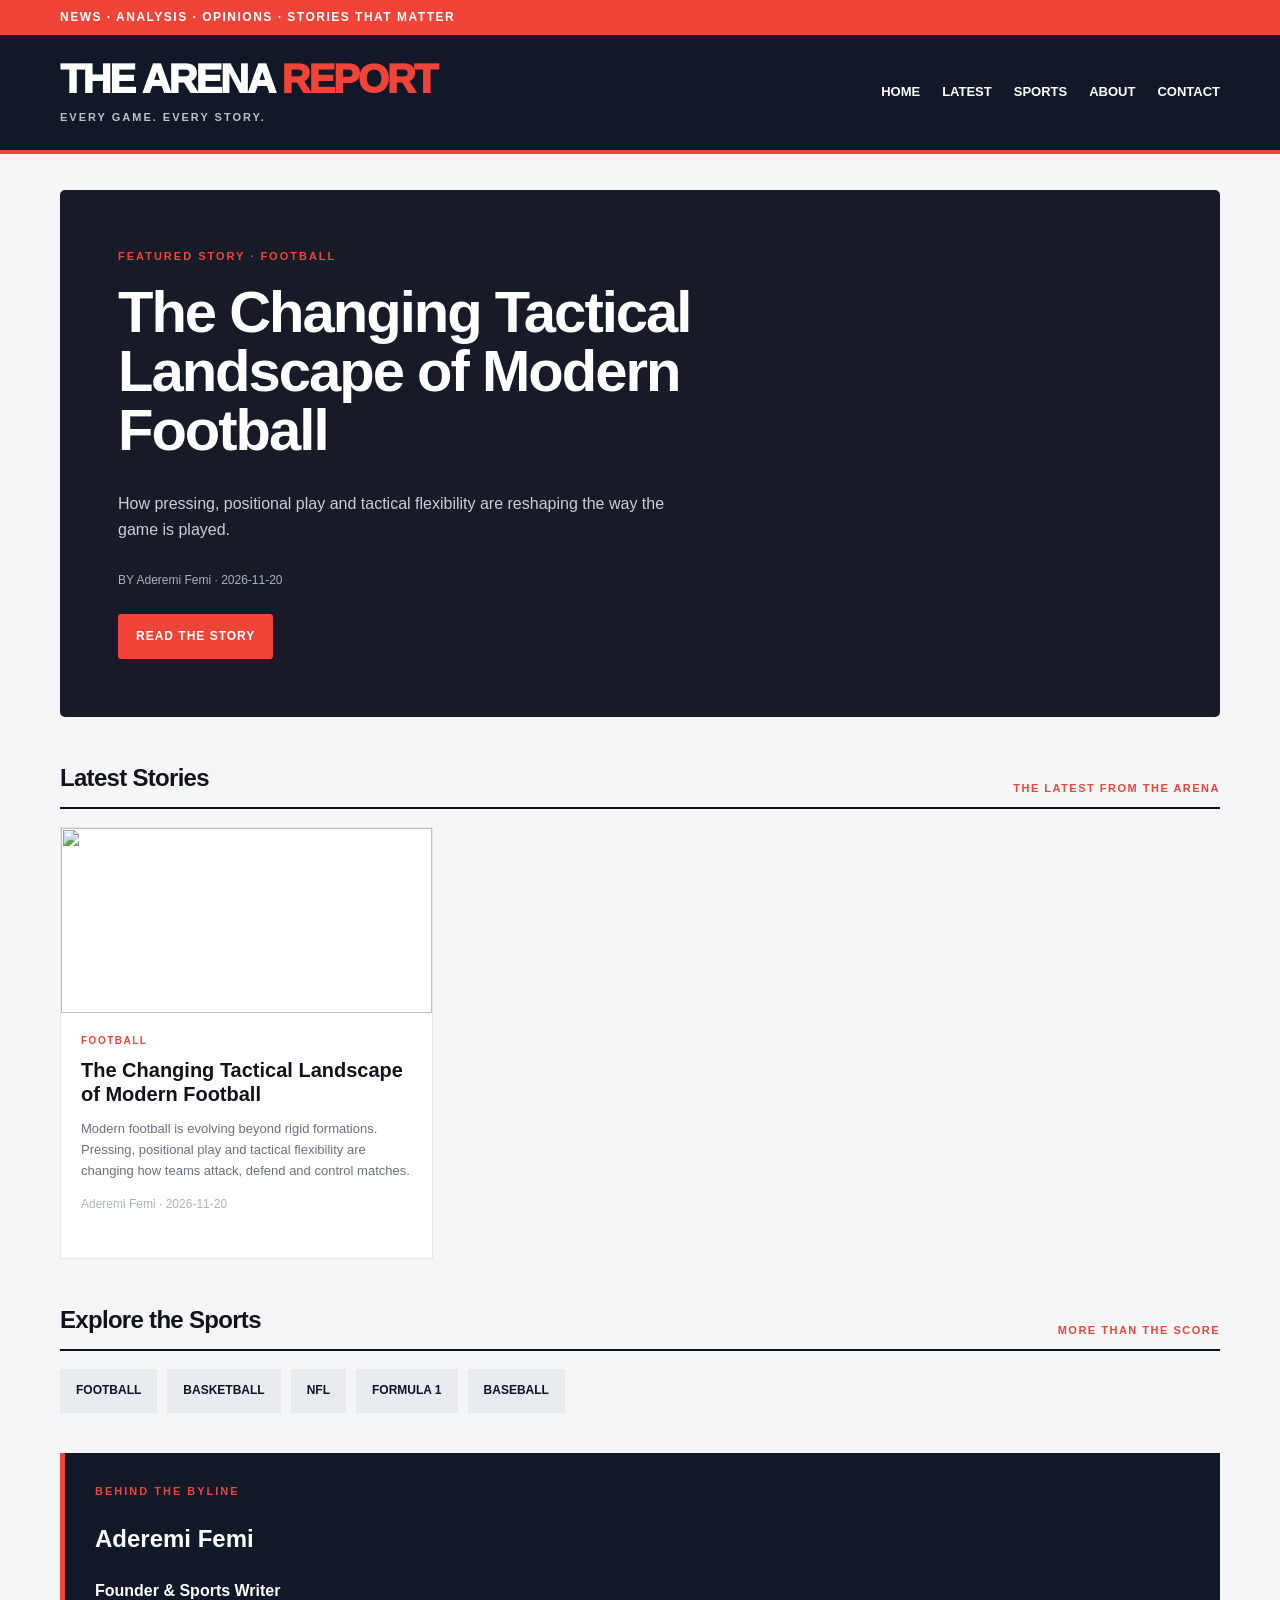
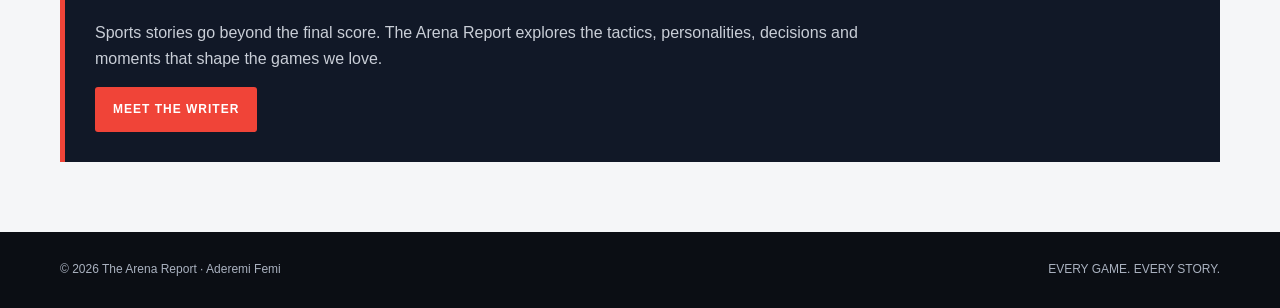
==== index.html @ dc04af4e "Add files via upload" ====
<!doctype html><html lang="en"><head><meta charset="utf-8"><meta name="viewport" content="width=device-width,initial-scale=1"><title>The Arena Report | Every Game. Every Story.</title><meta name="description" content="Sports news, analysis, opinions and stories from The Arena Report."><link rel="stylesheet" href="assets/style.css"></head><body><div class="topline"><div class="wrap">News · Analysis · Opinions · Stories that matter</div></div><header><div class="wrap head"><div><a class="brand" href="index.html">THE ARENA<span> REPORT</span></a><div class="tag">EVERY GAME. EVERY STORY.</div></div><nav><a href="index.html">Home</a><a href="#latest">Latest</a><a href="#sports">Sports</a><a href="about.html">About</a><a href="about.html#contact">Contact</a></nav></div></header><main class="wrap"><section id="feature"></section><div class="section-head" id="latest"><h2>Latest Stories</h2><span>THE LATEST FROM THE ARENA</span></div><section class="cards" id="stories"></section><div class="section-head" id="sports"><h2>Explore the Sports</h2><span>MORE THAN THE SCORE</span></div><div class="sports"><span>Football</span><span>Basketball</span><span>NFL</span><span>Formula 1</span><span>Baseball</span></div><section class="about"><div class="eyebrow">Behind the byline</div><h2>Aderemi Femi</h2><strong>Founder &amp; Sports Writer</strong><p>Sports stories go beyond the final score. The Arena Report explores the tactics, personalities, decisions and moments that shape the games we love.</p><a class="btn" href="about.html">Meet the writer</a></section></main><footer><div class="wrap foot"><span>© 2026 The Arena Report · Aderemi Femi</span><span>EVERY GAME. EVERY STORY.</span></div></footer><script src="assets/site.js"></script><script>loadArticles().then(aa=>{let a=aa.find(x=>x.featured)||aa[0];if(a)document.getElementById('feature').innerHTML=`<section class="hero"><div class="hero-copy"><div class="eyebrow">Featured story · ${esc(a.category)}</div><h1>${esc(a.title)}</h1><p>${esc(a.subtitle||a.excerpt||'')}</p><div class="meta">BY ${esc(a.author||'Aderemi Femi')} · ${esc(a.date||'')}</div><a class="btn" href="article.html?id=${encodeURIComponent(a.id)}">Read the story</a></div><div class="hero-img" style="background-image:url('${esc(a.cover)}')"></div></section>`;document.getElementById('stories').innerHTML=aa.map(card).join('')});</script></body></html>
---- assets/style.css ----
:root{--ink:#10131b;--muted:#697080;--paper:#f5f6f8;--white:#fff;--red:#f04438;--line:#e5e7eb;--navy:#111827}*{box-sizing:border-box}body{margin:0;background:var(--paper);color:var(--ink);font-family:Arial,Helvetica,sans-serif;line-height:1.6}a{color:inherit;text-decoration:none}.wrap{width:min(1160px,92%);margin:auto}.topline{background:var(--red);color:white;font-size:12px;font-weight:800;letter-spacing:1.5px;text-transform:uppercase;padding:8px 0}header{background:var(--navy);color:white;border-bottom:4px solid var(--red)}.head{display:flex;align-items:center;justify-content:space-between;gap:24px;padding:24px 0}.brand{font-weight:1000;font-size:clamp(25px,4vw,40px);letter-spacing:-2px;line-height:1}.brand span{color:var(--red)}.tag{color:#b9c0cc;font-size:11px;letter-spacing:2px;font-weight:700;margin-top:8px}nav{display:flex;gap:22px;flex-wrap:wrap;font-size:13px;font-weight:800;text-transform:uppercase}nav a:hover{color:#ff6b61}main{padding:36px 0 70px}.eyebrow{font-size:11px;letter-spacing:2px;text-transform:uppercase;color:var(--red);font-weight:900}.hero{display:grid;grid-template-columns:1.25fr .75fr;min-height:430px;background:#161b27;color:white;overflow:hidden;border-radius:5px}.hero-copy{padding:clamp(28px,5vw,58px);display:flex;flex-direction:column;justify-content:center}.hero h1{font-size:clamp(34px,5vw,58px);line-height:1.02;letter-spacing:-2px;margin:16px 0}.hero p{color:#c9ced7;max-width:560px}.meta{font-size:12px;color:#aab2c0;margin:12px 0 24px}.btn{display:inline-block;background:var(--red);color:white;padding:13px 18px;font-size:12px;font-weight:900;text-transform:uppercase;letter-spacing:1px;border-radius:3px;width:max-content}.hero-img{background-size:cover;background-position:center;min-height:300px}.section-head{display:flex;justify-content:space-between;align-items:end;margin:42px 0 18px;border-bottom:2px solid var(--ink);padding-bottom:10px}.section-head h2{font-size:24px;margin:0;letter-spacing:-.7px}.section-head span{font-size:11px;color:var(--red);font-weight:900;letter-spacing:1.5px}.cards{display:grid;grid-template-columns:repeat(3,1fr);gap:20px}.card{background:white;border:1px solid var(--line);overflow:hidden}.card img{width:100%;height:185px;object-fit:cover;display:block}.card-copy{padding:20px}.category{font-size:10px;color:var(--red);font-weight:900;text-transform:uppercase;letter-spacing:1.5px}.card h3{font-size:20px;line-height:1.2;margin:9px 0}.card p{font-size:13px;color:var(--muted)}.sports{display:flex;flex-wrap:wrap;gap:10px}.sports span{background:#e8ebf0;padding:12px 16px;font-size:12px;font-weight:900;text-transform:uppercase}.about{background:#111827;color:white;padding:30px;border-left:5px solid var(--red);margin-top:40px}.about p{color:#c9ced7;max-width:780px}footer{background:#0b0e14;color:#aab2c0;padding:28px 0;font-size:12px}.foot{display:flex;justify-content:space-between;gap:15px;flex-wrap:wrap}.article{max-width:820px;margin:auto;background:white;padding:clamp(22px,5vw,60px)}.article h1{font-size:clamp(34px,5vw,54px);line-height:1.06;letter-spacing:-1.8px;margin:12px 0}.article .subtitle{font-size:20px;color:var(--muted)}.article .cover{width:100%;max-height:460px;object-fit:cover;margin:25px 0}.article-body{font-family:Georgia,serif;font-size:18px;line-height:1.85}.article-body h2{font-family:Arial,sans-serif;font-size:26px;line-height:1.2;margin-top:35px}.simple{max-width:850px;margin:30px auto;background:white;padding:40px}.simple h1{font-size:42px;line-height:1.1}@media(max-width:760px){.head{align-items:flex-start;flex-direction:column}.hero{grid-template-columns:1fr}.hero-img{min-height:230px;grid-row:1}.cards{grid-template-columns:1fr}.hero h1{font-size:40px}.article{padding:24px}}
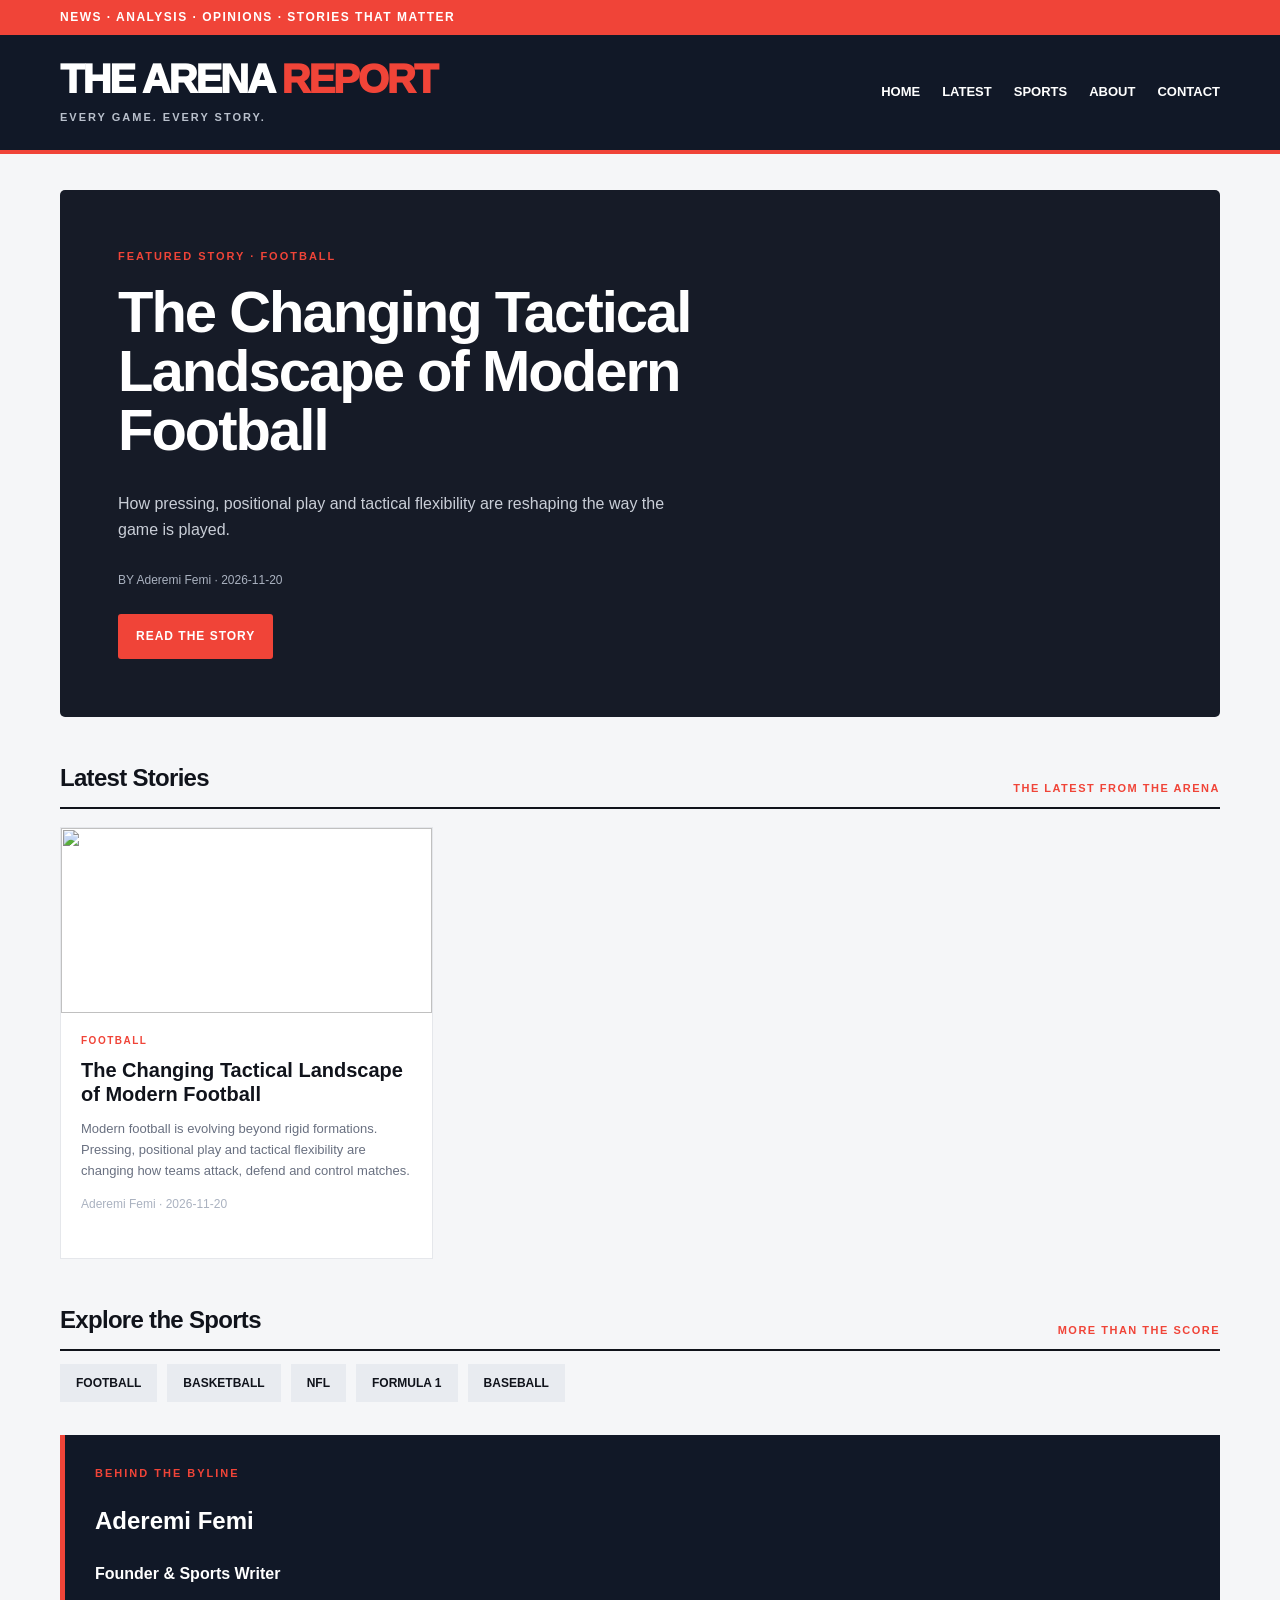
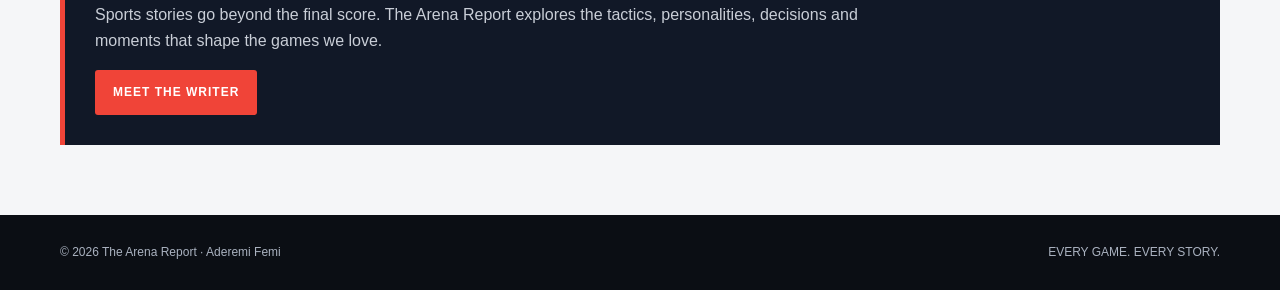
==== commit b1ce58b1: "Make sports categories clickable" ====
--- a/index.html
+++ b/index.html
@@ -1 +1,7 @@
-<!doctype html><html lang="en"><head><meta charset="utf-8"><meta name="viewport" content="width=device-width,initial-scale=1"><title>The Arena Report | Every Game. Every Story.</title><meta name="description" content="Sports news, analysis, opinions and stories from The Arena Report."><link rel="stylesheet" href="assets/style.css"></head><body><div class="topline"><div class="wrap">News · Analysis · Opinions · Stories that matter</div></div><header><div class="wrap head"><div><a class="brand" href="index.html">THE ARENA<span> REPORT</span></a><div class="tag">EVERY GAME. EVERY STORY.</div></div><nav><a href="index.html">Home</a><a href="#latest">Latest</a><a href="#sports">Sports</a><a href="about.html">About</a><a href="about.html#contact">Contact</a></nav></div></header><main class="wrap"><section id="feature"></section><div class="section-head" id="latest"><h2>Latest Stories</h2><span>THE LATEST FROM THE ARENA</span></div><section class="cards" id="stories"></section><div class="section-head" id="sports"><h2>Explore the Sports</h2><span>MORE THAN THE SCORE</span></div><div class="sports"><span>Football</span><span>Basketball</span><span>NFL</span><span>Formula 1</span><span>Baseball</span></div><section class="about"><div class="eyebrow">Behind the byline</div><h2>Aderemi Femi</h2><strong>Founder &amp; Sports Writer</strong><p>Sports stories go beyond the final score. The Arena Report explores the tactics, personalities, decisions and moments that shape the games we love.</p><a class="btn" href="about.html">Meet the writer</a></section></main><footer><div class="wrap foot"><span>© 2026 The Arena Report · Aderemi Femi</span><span>EVERY GAME. EVERY STORY.</span></div></footer><script src="assets/site.js"></script><script>loadArticles().then(aa=>{let a=aa.find(x=>x.featured)||aa[0];if(a)document.getElementById('feature').innerHTML=`<section class="hero"><div class="hero-copy"><div class="eyebrow">Featured story · ${esc(a.category)}</div><h1>${esc(a.title)}</h1><p>${esc(a.subtitle||a.excerpt||'')}</p><div class="meta">BY ${esc(a.author||'Aderemi Femi')} · ${esc(a.date||'')}</div><a class="btn" href="article.html?id=${encodeURIComponent(a.id)}">Read the story</a></div><div class="hero-img" style="background-image:url('${esc(a.cover)}')"></div></section>`;document.getElementById('stories').innerHTML=aa.map(card).join('')});</script></body></html>
+<!doctype html><html lang="en"><head><meta charset="utf-8"><meta name="viewport" content="width=device-width,initial-scale=1"><title>The Arena Report | Every Game. Every Story.</title><meta name="description" content="Sports news, analysis, opinions and stories from The Arena Report."><link rel="stylesheet" href="assets/style.css"></head><body><div class="topline"><div class="wrap">News · Analysis · Opinions · Stories that matter</div></div><header><div class="wrap head"><div><a class="brand" href="index.html">THE ARENA<span> REPORT</span></a><div class="tag">EVERY GAME. EVERY STORY.</div></div><nav><a href="index.html">Home</a><a href="#latest">Latest</a><a href="#sports">Sports</a><a href="about.html">About</a><a href="about.html#contact">Contact</a></nav></div></header><main class="wrap"><section id="feature"></section><div class="section-head" id="latest"><h2>Latest Stories</h2><span>THE LATEST FROM THE ARENA</span></div><section class="cards" id="stories"></section><div class="section-head" id="sports"><h2>Explore the Sports</h2><span>MORE THAN THE SCORE</span></div><div class="sports">
+<a href="category.html?category=Football"><span>Football</span></a>
+<a href="category.html?category=Basketball"><span>Basketball</span></a>
+<a href="category.html?category=NFL"><span>NFL</span></a>
+<a href="category.html?category=Formula%201"><span>Formula 1</span></a>
+<a href="category.html?category=Baseball"><span>Baseball</span></a>
+</div><section class="about"><div class="eyebrow">Behind the byline</div><h2>Aderemi Femi</h2><strong>Founder &amp; Sports Writer</strong><p>Sports stories go beyond the final score. The Arena Report explores the tactics, personalities, decisions and moments that shape the games we love.</p><a class="btn" href="about.html">Meet the writer</a></section></main><footer><div class="wrap foot"><span>© 2026 The Arena Report · Aderemi Femi</span><span>EVERY GAME. EVERY STORY.</span></div></footer><script src="assets/site.js"></script><script>loadArticles().then(aa=>{let a=aa.find(x=>x.featured)||aa[0];if(a)document.getElementById('feature').innerHTML=`<section class="hero"><div class="hero-copy"><div class="eyebrow">Featured story · ${esc(a.category)}</div><h1>${esc(a.title)}</h1><p>${esc(a.subtitle||a.excerpt||'')}</p><div class="meta">BY ${esc(a.author||'Aderemi Femi')} · ${esc(a.date||'')}</div><a class="btn" href="article.html?id=${encodeURIComponent(a.id)}">Read the story</a></div><div class="hero-img" style="background-image:url('${esc(a.cover)}')"></div></section>`;document.getElementById('stories').innerHTML=aa.map(card).join('')});</script></body></html>
